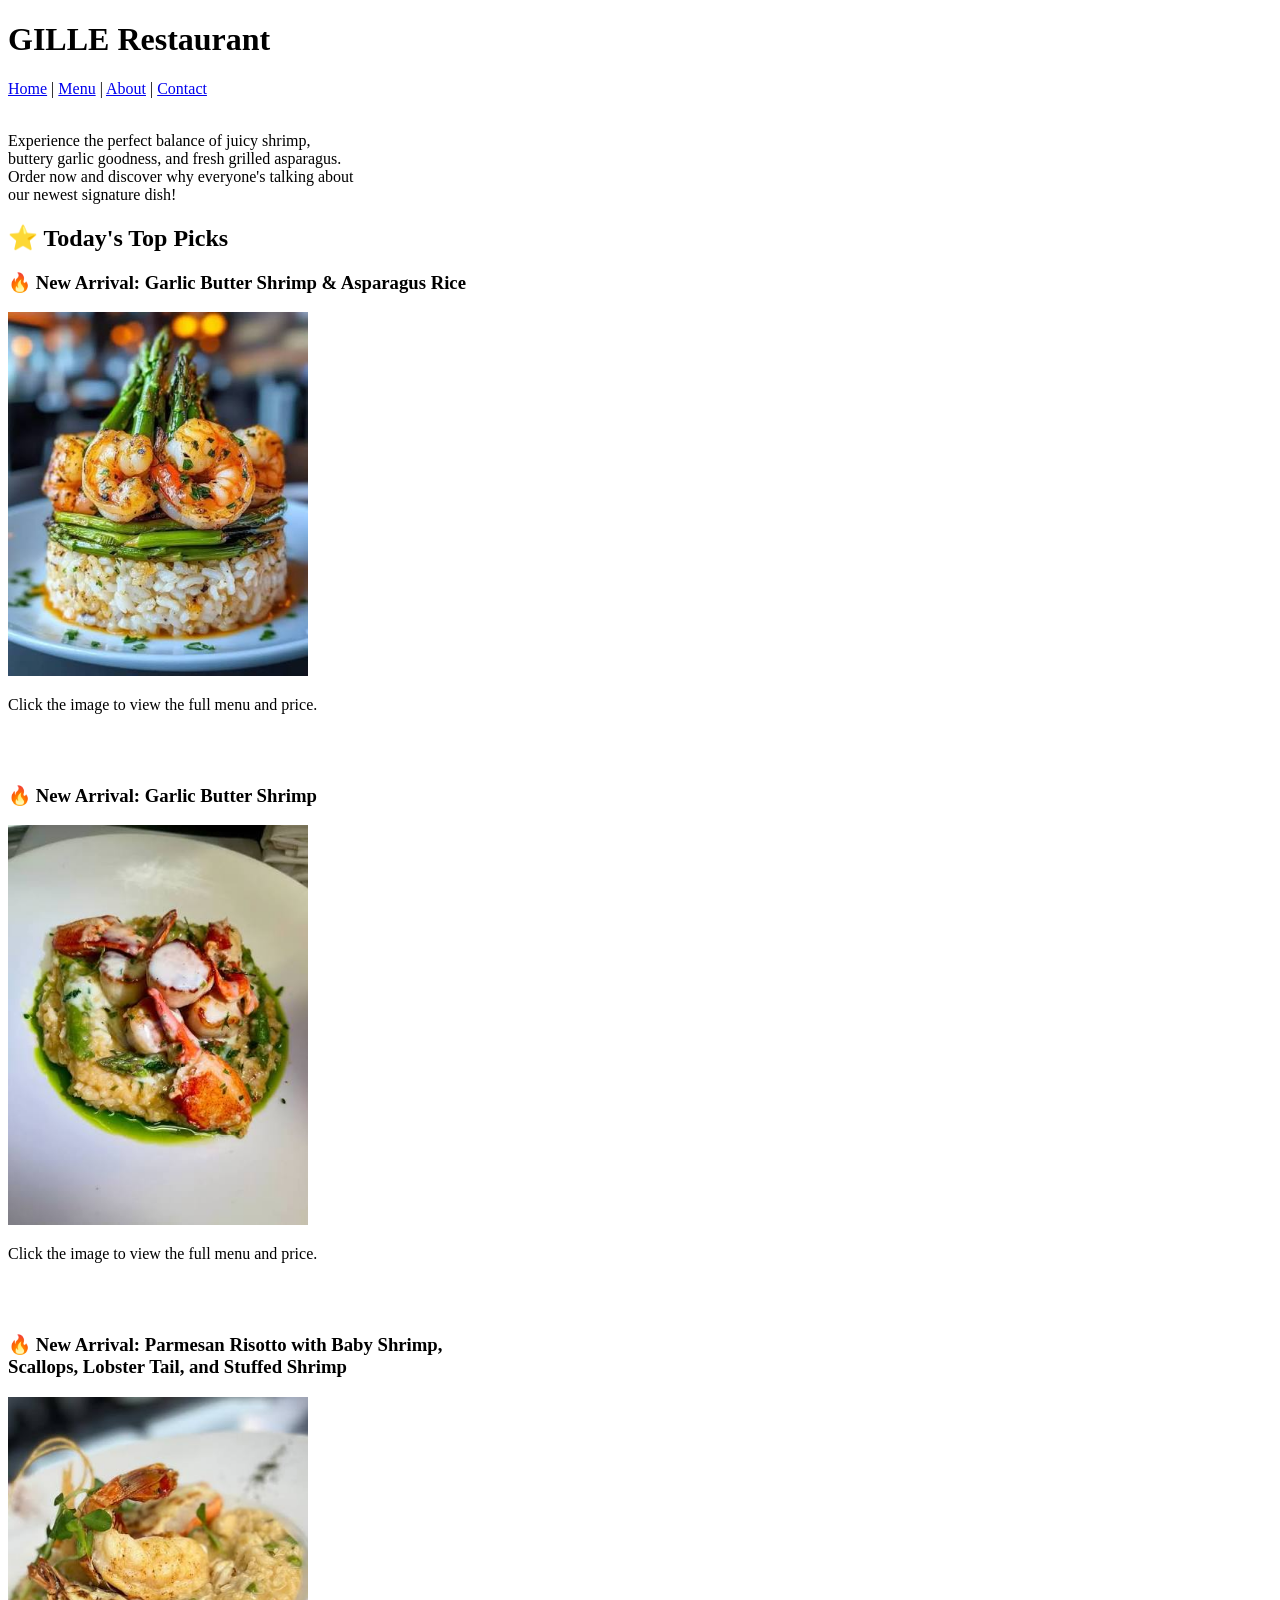
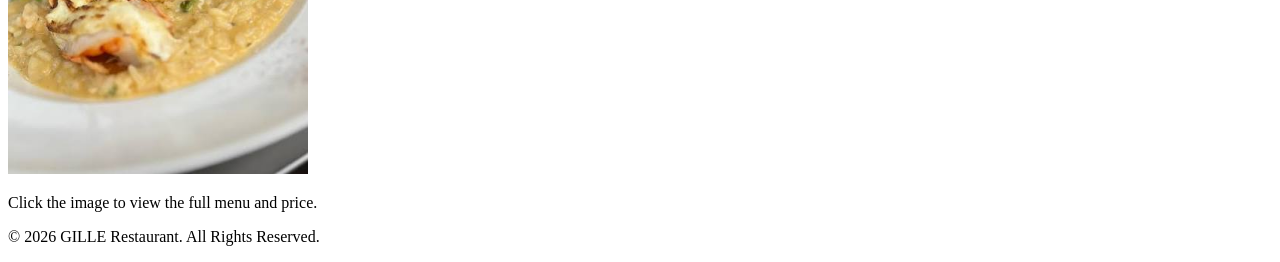
==== index.html @ 429eb2db "Add files via upload" ====
<!DOCTYPE html>
<html lang="en">

<head>
    <meta charset="UTF-8">
    <meta name="viewport" content="width=device-width, initial-scale=1.0">
    <title>GILLE Restaurant | Home</title>

    <link rel="stylesheet" href="Styles/style.css">
</head>

<body>

    <header>



            <h1>GILLE Restaurant</h1>

            <nav>
                <a href="index.html">Home</a> |
                <a href="Menu.html">Menu</a> |
                <a href="About.html">About</a> |
                <a href="Contact.html">Contact</a>
            </nav>

            <br>

            <p>
                Experience the perfect balance of juicy shrimp,<br>
                buttery garlic goodness, and fresh grilled asparagus.<br>
                Order now and discover why everyone's talking about<br>
                our newest signature dish!
            </p>

    

    </header>

    <main>

        <section>


                <h2>⭐ Today's Top Picks</h2>

                <article>

                    <h3>🔥 New Arrival:  Garlic Butter Shrimp & Asparagus Rice</h3>

                    <a href="Menu.html">
                        <img src="Images/Image1.jpg"
                             alt="Garlic Butter Shrimp with Grilled Asparagus"
                             width="300">
                    </a>

                    <p>Click the image to view the full menu and price.</p>

                </article>

                <br><br>

                <article>

                    <h3>🔥 New Arrival:  Garlic Butter Shrimp</h3>

                    <a href="Menu.html">
                        <img src="Images/Image2.jpg"
                             alt="Garlic Butter Shrimp and Asparagus Rice"
                             width="300">
                    </a>

                    <p>Click the image to view the full menu and price.</p>

                </article>

                <br><br>

                <article>

                    <h3>
                        🔥 New Arrival: Parmesan Risotto with Baby Shrimp,<br>
                        Scallops, Lobster Tail, and Stuffed Shrimp
                    </h3>

                    <a href="Menu.html">
                        <img src="Images/Risotto.jpg"
                             alt="Parmesan Risotto with seafood"
                             width="300">
                    </a>

                    <p>Click the image to view the full menu and price.</p>

                </article>

        

        </section>

    </main>

    <footer>

            <p>&copy; 2026 GILLE Restaurant. All Rights Reserved.</p>

    </footer>

</body>

</html>
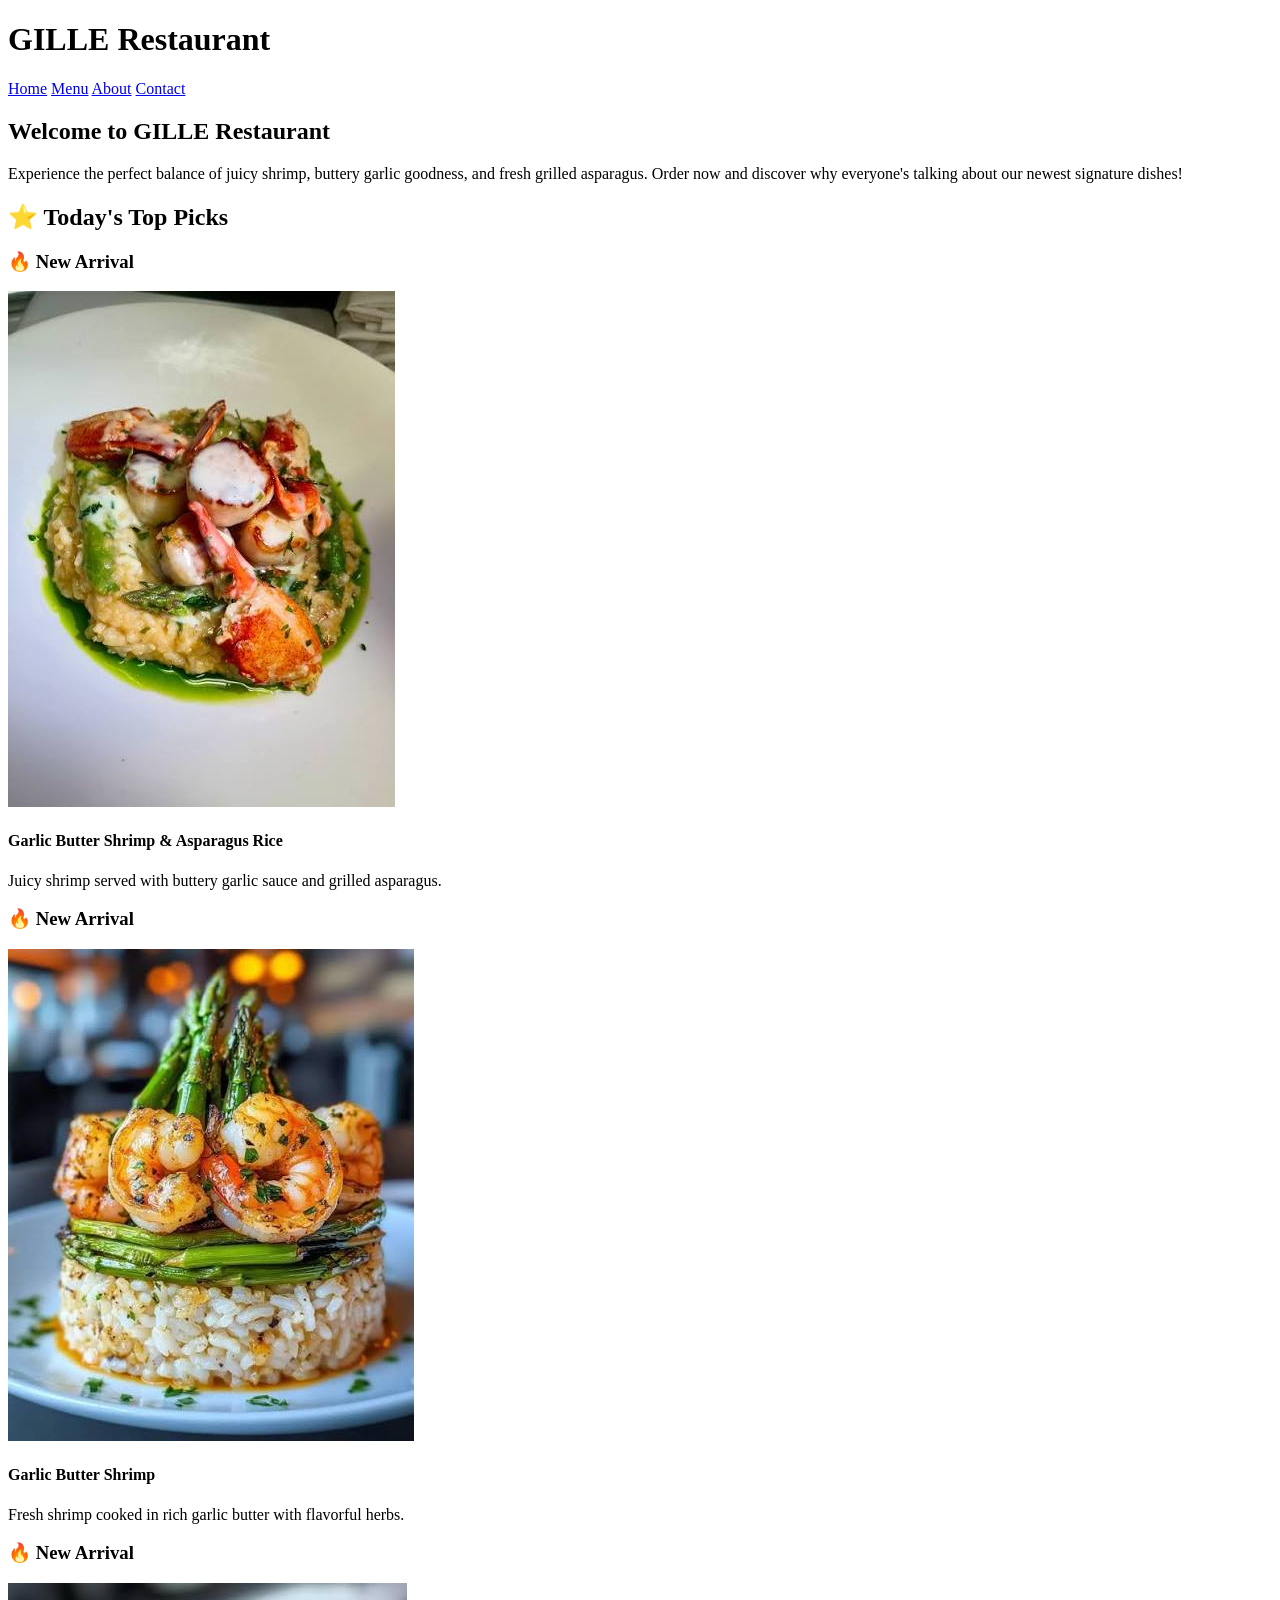
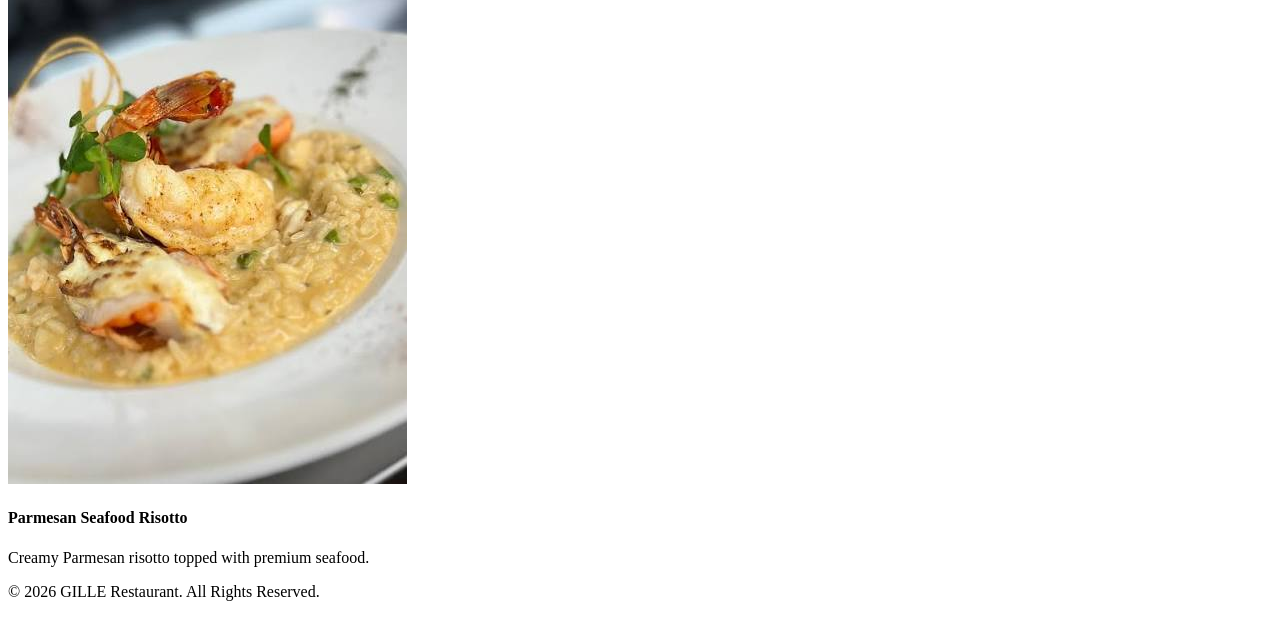
==== commit 8a76873c: "Add files via upload" ====
--- a/index.html
+++ b/index.html
@@ -4,6 +4,7 @@
 <head>
     <meta charset="UTF-8">
     <meta name="viewport" content="width=device-width, initial-scale=1.0">
+
     <title>GILLE Restaurant | Home</title>
 
     <link rel="stylesheet" href="Styles/style.css">
@@ -11,99 +12,104 @@
 
 <body>
 
-    <header>
+<header>
 
+    <h1>GILLE Restaurant</h1>
 
+    <nav>
+        <a href="index.html">Home</a>
+        <a href="Menu.html">Menu</a>
+        <a href="About.html">About</a>
+        <a href="Contact.html">Contact</a>
+    </nav>
 
-            <h1>GILLE Restaurant</h1>
+</header>
 
-            <nav>
-                <a href="index.html">Home</a> |
-                <a href="Menu.html">Menu</a> |
-                <a href="About.html">About</a> |
-                <a href="Contact.html">Contact</a>
-            </nav>
+<main>
 
-            <br>
+<section class="hero">
+
+    <h2>Welcome to GILLE Restaurant</h2>
+
+    <p>
+        Experience the perfect balance of juicy shrimp,
+        buttery garlic goodness, and fresh grilled asparagus.
+        Order now and discover why everyone's talking about
+        our newest signature dishes!
+    </p>
+
+</section>
+
+<section>
+
+    <h2>⭐ Today's Top Picks</h2>
+
+    <div class="product-grid">
+
+        <article class="card">
+
+            <h3>🔥 New Arrival</h3>
+
+            <a href="Dish/ShrimpAsparagusRice.html">
+                <img src="Images/Image2.jpg"
+                     alt="Garlic Butter Shrimp and Asparagus Rice">
+            </a>
+
+            <h4>Garlic Butter Shrimp &amp; Asparagus Rice</h4>
 
             <p>
-                Experience the perfect balance of juicy shrimp,<br>
-                buttery garlic goodness, and fresh grilled asparagus.<br>
-                Order now and discover why everyone's talking about<br>
-                our newest signature dish!
+                Juicy shrimp served with buttery garlic sauce
+                and grilled asparagus.
             </p>
 
-    
+        </article>
 
-    </header>
+        <article class="card">
 
-    <main>
+            <h3>🔥 New Arrival</h3>
 
-        <section>
+            <a href="Dish/GarlicButterShrimp.html">
+                <img src="Images/Image1.jpg"
+                     alt="Garlic Butter Shrimp">
+            </a>
 
+            <h4>Garlic Butter Shrimp</h4>
 
-                <h2>⭐ Today's Top Picks</h2>
+            <p>
+                Fresh shrimp cooked in rich garlic butter
+                with flavorful herbs.
+            </p>
 
-                <article>
+        </article>
 
-                    <h3>🔥 New Arrival:  Garlic Butter Shrimp & Asparagus Rice</h3>
+        <article class="card">
 
-                    <a href="Menu.html">
-                        <img src="Images/Image1.jpg"
-                             alt="Garlic Butter Shrimp with Grilled Asparagus"
-                             width="300">
-                    </a>
+            <h3>🔥 New Arrival</h3>
 
-                    <p>Click the image to view the full menu and price.</p>
+            <a href="Dish/SeafoodRisotto.html">
+                <img src="Images/Risotto.jpg"
+                     alt="Parmesan Seafood Risotto">
+            </a>
 
-                </article>
+            <h4>Parmesan Seafood Risotto</h4>
 
-                <br><br>
+            <p>
+                Creamy Parmesan risotto topped with premium seafood.
+            </p>
 
-                <article>
+        </article>
 
-                    <h3>🔥 New Arrival:  Garlic Butter Shrimp</h3>
+    </div>
 
-                    <a href="Menu.html">
-                        <img src="Images/Image2.jpg"
-                             alt="Garlic Butter Shrimp and Asparagus Rice"
-                             width="300">
-                    </a>
+</section>
 
-                    <p>Click the image to view the full menu and price.</p>
+</main>
 
-                </article>
+<footer>
 
-                <br><br>
+<p>&copy; 2026 GILLE Restaurant. All Rights Reserved.</p>
 
-                <article>
-
-                    <h3>
-                        🔥 New Arrival: Parmesan Risotto with Baby Shrimp,<br>
-                        Scallops, Lobster Tail, and Stuffed Shrimp
-                    </h3>
-
-                    <a href="Menu.html">
-                        <img src="Images/Risotto.jpg"
-                             alt="Parmesan Risotto with seafood"
-                             width="300">
-                    </a>
-
-                    <p>Click the image to view the full menu and price.</p>
-
-                </article>
-
-        
-
-        </section>
-
-    </main>
-
-    <footer>
-
-            <p>&copy; 2026 GILLE Restaurant. All Rights Reserved.</p>
-
-    </footer>
+</footer>
 
 </body>
 
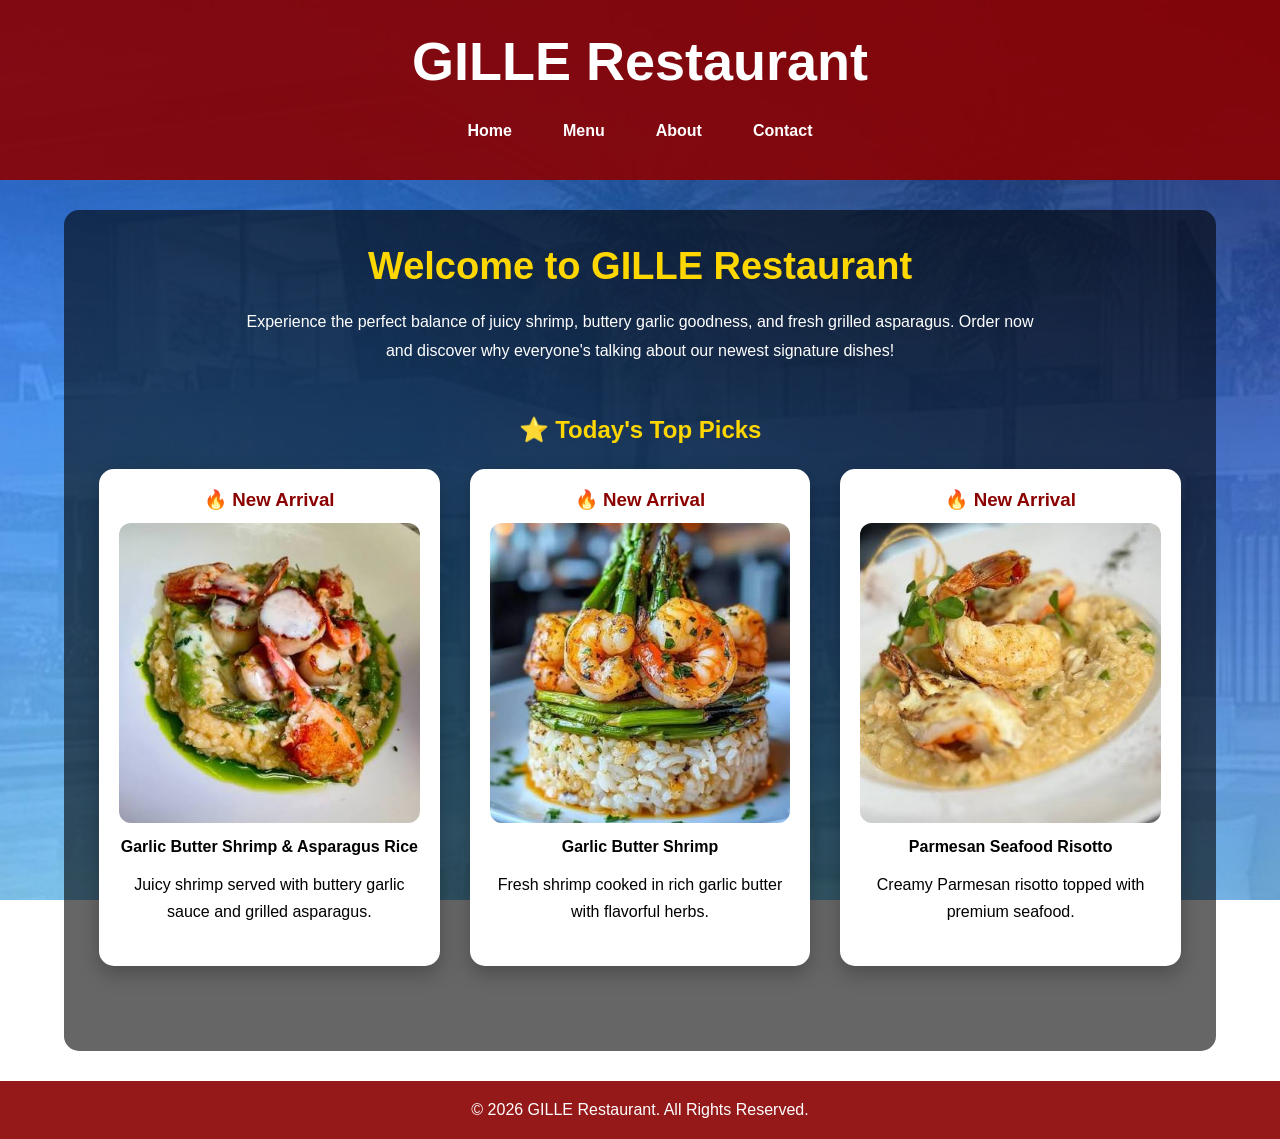
==== commit 3696350d: "Update index.html" ====
--- a/index.html
+++ b/index.html
@@ -7,7 +7,7 @@
 
     <title>GILLE Restaurant | Home</title>
 
-    <link rel="stylesheet" href="Styles/style.css">
+    <link rel="stylesheet" href="Styles/Style.css">
 </head>
 
 <body>
@@ -113,4 +113,4 @@
 
 </body>
 
-</html>+</html>
--- a/Styles/Style.css
+++ b/Styles/Style.css
@@ -0,0 +1,569 @@
+/* ==================================================
+   CSS RESET
+================================================== */
+
+*,
+*::before,
+*::after{
+    margin:0;
+    padding:0;
+    box-sizing:border-box;
+}
+
+/* ==================================================
+   CSS VARIABLES
+================================================== */
+
+:root{
+
+    --primary:#8B0000;
+    --secondary:#DAA520;
+    --light:#ffffff;
+    --dark:#1a1a1a;
+    --shadow:0 8px 20px rgba(0,0,0,.25);
+
+}
+
+/* ==================================================
+   BODY
+================================================== */
+
+body{
+
+    font-family:Arial, Helvetica, sans-serif;
+    color:var(--light);
+
+    background-image:url("../Images/Background.jpg");
+    background-size:cover;
+    background-position:center;
+    background-repeat:no-repeat;
+    background-attachment:fixed;
+
+}
+
+/* ==================================================
+   HEADER
+================================================== */
+
+header{
+
+    background:rgba(139,0,0,.90);
+
+    text-align:center;
+
+    padding:30px;
+
+}
+
+header h1{
+
+    font-size:42px;
+
+    margin-bottom:20px;
+
+}
+
+header p{
+
+    margin-top:15px;
+
+    line-height:1.7;
+
+}
+
+/* ==================================================
+   NAVIGATION
+================================================== */
+
+nav{
+
+    display:flex;
+
+    flex-direction:column;
+
+    align-items:center;
+
+    gap:15px;
+
+}
+
+nav a{
+
+    color:white;
+
+    text-decoration:none;
+
+    font-weight:bold;
+
+    padding:10px 18px;
+
+    border-radius:6px;
+
+    transition:.3s;
+
+}
+
+nav a:hover{
+
+    background:var(--secondary);
+
+    color:black;
+
+}
+
+/* ==================================================
+   MAIN
+================================================== */
+
+main{
+
+    width:90%;
+
+    max-width:1200px;
+
+    margin:30px auto;
+
+    padding:35px;
+
+    background:rgba(0,0,0,.60);
+
+    border-radius:15px;
+
+}
+
+/* ==================================================
+   HERO
+================================================== */
+
+.hero{
+
+    text-align:center;
+
+    margin-bottom:50px;
+
+}
+
+.hero h2{
+
+    color:#FFD700;
+
+    font-size:32px;
+
+    margin-bottom:20px;
+
+}
+
+.hero p{
+
+    max-width:800px;
+
+    margin:auto;
+
+    line-height:1.8;
+
+}
+
+/* ==================================================
+   SECTIONS
+================================================== */
+
+section{
+
+    margin-bottom:50px;
+
+}
+
+section h2{
+
+    color:#FFD700;
+
+    text-align:center;
+
+    margin-bottom:25px;
+
+}
+
+section p{
+
+    line-height:1.7;
+
+    text-align:center;
+
+    margin-bottom:20px;
+
+}
+
+/* ==================================================
+   PRODUCT GRID
+================================================== */
+
+.product-grid{
+
+    display:grid;
+
+    grid-template-columns:1fr;
+
+    gap:30px;
+
+}
+
+/* ==================================================
+   CARD
+================================================== */
+
+.card{
+
+    background:white;
+
+    color:black;
+
+    border-radius:15px;
+
+    padding:20px;
+
+    text-align:center;
+
+    box-shadow:var(--shadow);
+
+    transition:.3s;
+
+}
+
+.card:hover{
+
+    transform:translateY(-8px);
+
+}
+
+.card h3{
+
+    color:var(--primary);
+
+    margin-bottom:12px;
+
+}
+
+.card h4{
+
+    margin:15px 0;
+
+}
+
+/* ==================================================
+   IMAGES
+================================================== */
+
+.card img{
+
+    width:100%;
+
+    aspect-ratio:1/1;
+
+    object-fit:cover;
+
+    border-radius:12px;
+
+}
+
+img{
+
+    display:block;
+
+    max-width:100%;
+
+    margin:auto;
+
+}
+
+/* ==================================================
+   TABLE
+================================================== */
+
+table{
+
+    width:100%;
+
+    border-collapse:collapse;
+
+    background:white;
+
+    color:black;
+
+    margin-top:20px;
+
+}
+
+th{
+
+    background:var(--primary);
+
+    color:white;
+
+}
+
+th,
+td{
+
+    border:1px solid #ccc;
+
+    padding:12px;
+
+    text-align:center;
+
+}
+
+tr:nth-child(even){
+
+    background:#f2f2f2;
+
+}
+
+/* ==================================================
+   ABOUT PAGE LIST
+================================================== */
+
+ul{
+
+    max-width:700px;
+
+    margin:auto;
+
+    padding-left:25px;
+
+}
+
+li{
+
+    margin-bottom:12px;
+
+}
+
+/* ==================================================
+   FORM
+================================================== */
+
+form{
+
+    background:white;
+
+    color:black;
+
+    padding:25px;
+
+    border-radius:12px;
+
+    box-shadow:var(--shadow);
+
+    max-width:700px;
+
+    margin:auto;
+
+}
+
+label{
+
+    display:block;
+
+    margin-top:15px;
+
+    font-weight:bold;
+
+}
+
+input,
+textarea{
+
+    width:100%;
+
+    padding:12px;
+
+    margin-top:8px;
+
+    border:1px solid #aaa;
+
+    border-radius:6px;
+
+}
+
+button{
+
+    width:100%;
+
+    margin-top:20px;
+
+    padding:14px;
+
+    background:var(--primary);
+
+    color:white;
+
+    border:none;
+
+    border-radius:6px;
+
+    cursor:pointer;
+
+    font-size:16px;
+
+    transition:.3s;
+
+}
+
+button:hover{
+
+    background:var(--secondary);
+
+    color:black;
+
+}
+
+/* ==================================================
+   FOOTER
+================================================== */
+
+footer{
+
+    background:rgba(139,0,0,.90);
+
+    text-align:center;
+
+    padding:20px;
+
+}
+
+/* ==================================================
+   ACCESSIBILITY
+================================================== */
+
+a:focus,
+button:focus,
+input:focus,
+textarea:focus{
+
+    outline:3px solid gold;
+
+    outline-offset:3px;
+
+}
+
+/* ==================================================
+   TABLET
+================================================== */
+
+@media (min-width:768px){
+
+nav{
+
+    flex-direction:row;
+
+    justify-content:center;
+
+    flex-wrap:wrap;
+
+}
+
+.product-grid{
+
+    grid-template-columns:repeat(2,1fr);
+
+}
+
+header h1{
+
+    font-size:48px;
+
+}
+
+.hero h2{
+
+    font-size:38px;
+
+}
+
+}
+
+/* ==================================================
+   DESKTOP
+================================================== */
+
+@media (min-width:1024px){
+
+main{
+
+    max-width:1200px;
+
+}
+
+.product-grid{
+
+    grid-template-columns:repeat(auto-fit,minmax(250px,1fr));
+
+}
+
+header h1{
+
+    font-size:54px;
+
+}
+
+}
+
+/* ==================================================
+   SMALL PHONES
+================================================== */
+
+@media (max-width:480px){
+
+header{
+
+    padding:20px;
+
+}
+
+header h1{
+
+    font-size:30px;
+
+}
+
+.hero h2{
+
+    font-size:24px;
+
+}
+
+main{
+
+    width:95%;
+
+    padding:20px;
+
+}
+
+table{
+
+    display:block;
+
+    overflow-x:auto;
+
+    white-space:nowrap;
+
+}
+
+}
+
+/* ==================================================
+Reflection:
+
+The desktop breakpoint (1024px) was the most
+challenging because I wanted the product cards
+to automatically resize without breaking the
+layout. I solved this by using CSS Grid with
+
+repeat(auto-fit, minmax(250px,1fr))
+
+which lets the cards adjust smoothly to
+different screen sizes while maintaining
+consistent spacing.
+
+================================================== */
